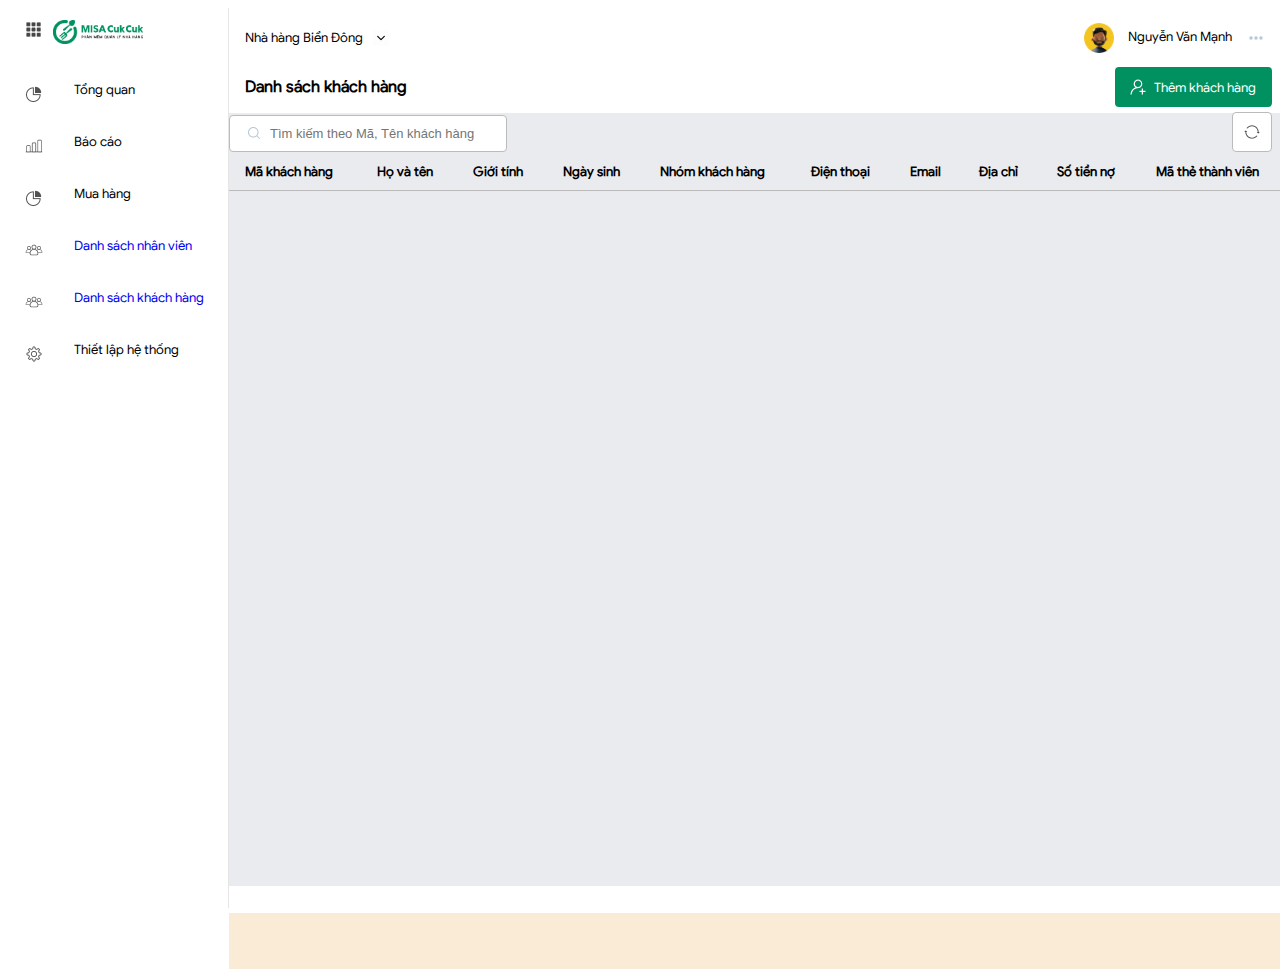
==== page/custome.html @ 2bdf8978 "code" ====
﻿<!DOCTYPE html>
<html>
<head>
    <meta charset="utf-8" />
    <link href="/css/common/main.css" rel="stylesheet" />
    <link href="../css/common/buuton.css" rel="stylesheet" />
    <link href="../css/common/icon.css" rel="stylesheet" />
    <link href="../css/common/input.css" rel="stylesheet" />
    <link href="../css/common/toolbar.css" rel="stylesheet" />
    <link href="../css/common/grid.css" rel="stylesheet" />
    <link href="/css/common/header.css" rel="stylesheet" />
    <link href="/css/common/navbar.css" rel="stylesheet" />
    <link href="../css/common/content.css" rel="stylesheet" />
    <link href="/css/page/employee.css" rel="stylesheet" />
    <title></title>
</head>
<body>
    <div class="navbar">
        <div class="logo-site">
            <div class="toggle-icon"></div>
            <div class="amis-logo"></div>
        </div>
        <div class="navbar-content">
            <div class="item">
                <div class="icon-user navbar-item-1">
                </div>
                <div class="text">Tổng quan</div>
            </div>
            <div class="item">
                <div class="icon-user navbar-item-2">
                </div>
                <div class="text">Báo cáo</div>
            </div>
            <div class="item">
                <div class="icon-user navbar-item-3">
                </div>
                <div class="text">Mua hàng</div>
            </div>
            <div class="item">
                <div class="icon-user navbar-item-4"></div>
                <div class="text"><a href="custome.html" style="text-decoration:none">Danh sách nhân viên</a></div>
            </div>
            <div class="item">
                <div class="icon-user navbar-item-4"></div>
                <div class="text"><a href="employee.html" style="text-decoration:none">Danh sách khách hàng</a></div>
            </div>
            <div class="item">
                <div class="icon-user navbar-item-5"></div>
                <div class="text">Thiết lập hệ thống</div>
            </div>
        </div>
    </div>
    <div class="header">
        <div class="floatt">
            <div class="text1">Nhà hàng Biển Đông</div>
            <div class="icon1 imageicon"></div>
        </div>
        <div class="rightt">
            <div class="icon3 imageicon2"></div>
            <div class="text2">Nguyễn Văn Mạnh</div>
            <div class="icon2 imageicon1"></div>
        </div>
    </div>
    <div class="content">
        <div class="page-title">
            <div class="title">Danh sách khách hàng</div>
            <div class="page-end">
                <button class="button1">
                    <div class="m-icon-button icon-button"></div>
                    <div class="text-button">Thêm khách hàng</div>
                </button>
            </div>
        </div>
        <div class="filter-bar">
            <div class="filter-left">
                <input class="input-seach icon-search"
                       style="width:220px;" type="text" placeholder="Tìm kiếm theo Mã, Tên khách hàng" />
            </div>
            <div class="filter-right">
                <button class="m-button-refresh"></button>
            </div>
        </div>
        <div class="gridd">
            <div class="gridd-employe">
                <table cellspacing="0" border="0" width="100%">
                    <thead>
                        <tr>
                            <th>Mã khách hàng</th>
                            <th>Họ và tên</th>
                            <th>Giới tính</th>
                            <th>Ngày sinh</th>
                            <th>Nhóm khách hàng</th>
                            <th>Điện thoại</th>
                            <th>Email</th>
                            <th>Địa chỉ</th>
                            <th>Số tiền nợ</th>
                            <th>Mã thẻ thành viên</th>
                        </tr>
                    </thead>
                    <tbody>
                    </tbody>
                </table>
            </div>
        </div>
        <div class="paging-bar"></div>
    </div>
    <script src="../lib/jquery-3.5.1.min.js"></script>
    <script src="../js/common/common.js"></script>
    <script src="../js/page/employee.js"></script>>
</body>
</html>
---- css/common/main.css ----
﻿body {
    font-family: GoogleSans-Regular;
    font-size: 13px;
}
@font-face {
    font-family: 'GoogleSans-Regular';
    src: url('../../content/font/GoogleSans-Regular.otf') format('opentype');
}
@font-face {
    font-family: 'GoogleSans-Thin';
    src: url('../../content/font/GoogleSans-Thin.otf') format('opentype');
}
@font-face {
    font-family: 'GoogleSans-ThinItalic';
    src: url('../../content/font/GoogleSans-ThinItalic.otf') format('opentype');
}
@font-face {
    font-family: 'GoogleSans-Bold';
    src: url('../../content/font/GoogleSans-Bold.otf') format('opentype');
}
@font-face {
    font-family: 'GoogleSans-BlackItalic';
    src: url('../../content/font/GoogleSans-BlackItalic.otf') format('opentype');
}
@font-face {
    font-family: 'GoogleSans-Black';
    src: url('../../content/font/GoogleSans-Black.otf') format('opentype');
}
---- css/common/buuton.css ----
﻿.button1 {
    background-color: #019160;
    border-radius: 4px;
    height: 40px;
    font-size: 13px;
    color: #ffffff;
    font-family: GoogleSans-Regular;
    padding-left:15px;
    padding-right:16px;
    display:flex;
    align-items:center;
    border:none;
    cursor:pointer;
}
.button1 .m-icon-button{
    background-position:center;
}
.button1 .text-button{
    margin-left:8px;
}
.button1:hover{
    background-color:#2FBE8E;
}
.m-button-refresh {
    background-image: url('../../content/icon/refresh.png');
    background-repeat:no-repeat;
    width:40px;
    height:40px;
    background-position:center;
    outline:none;
    border-radius:4px;
    cursor:pointer;
    border:1px solid #bbbbbb;
    background-color:#ffffff;
}
.m-button-refresh:hover{
    background-color:#E9EBEE;
}
---- css/common/icon.css ----
﻿.icon-button {
    background-image: url('../../content/icon/add.png');
    width:16px;
    height:16px;
}
.icon-search {
    background-image: url('../../content/icon/search.png');
    background-repeat:no-repeat;
    background-position:16px center;
}
---- css/common/input.css ----
﻿input {
    border-radius: 4px;
    padding: 10px 16px;
    outline: none;
    border: 1px solid #bbbbbb
}
    input::placeholder{
        font-size:13px;
    }
    .input-seach {
        padding-left: 40px;
    }
---- css/common/toolbar.css ----
﻿.filter-bar{
    width:100%;
    display:flex;
    align-items:center;
    height:40px;
}
.filter-bar .filter-left{
    
    
}
.filter-bar .filter-right{
    position:absolute;
    right:16px;
}
---- css/common/grid.css ----
﻿
---- css/common/header.css ----
﻿.header {
    float: left;
    width: calc(100% - 221px);
    height: 60px;
    border-bottom: #e5e5e5 1px solid;
    margin-top:0px;
}
.header .floatt{
    float:left;
    height:60px;
    display:flex;
}

    .header .floatt .text1{
    margin-left:16px;
    line-height:60px;
    line-height:60px;
    }
    .header .floatt .icon1 {
        margin-left: 10px;
        width: 16px;
        height: 16px;
        background-size: contain;
        line-height: 60px;
        align-self: center;
    }
.imageicon {
    background-image: url('../../content/icon/drop_down_icon.png');
}
.header .rightt{
    float:right;
    height:60px;
    width:250px;
    display:flex;
    margin-top:0px;
    margin-right:0px;
}
    .header .rightt .icon2 {
        width: 16px;
        height: 16px;
        position:absolute;
        right:16px;
        line-height: 60px;
        align-self: center;
        background-size: contain;
        float: right;
    }
    .imageicon1 {
    background-image: url('../../content/icon/option.png');
    }
.text2 {
    position: absolute;
    right: 48px;
    float: right;
    margin-top: 20px;
}
.header .rightt .icon3 {
    width: 30px;
    height: 30px;
    position: absolute;
    right: 166px;
    line-height: 60px;
    align-self: center;
    background-size: contain;
}
.imageicon2 {
    background-image: url('../../content/icon/avatar-default.png');
}
---- css/common/navbar.css ----
﻿.navbar {
    width: 220px;
    height: 100vh;
    background-color: #ffffff;
    border-right: #e5e5e5 1px solid;
    float:left;
}
.navbar .logo-site{
    width:100%;
    height:60px;
}
.navbar .navbar-content{
    width:100%;
}
.navbar .logo-site{
    display:flex;
    width:100%;
    height:60px;
}
    .navbar .logo-site .toggle-icon {
        background-image: url('../../content/image/toggle.png');
        width:24px;
        height:24px;
        background-size:contain;
        background-repeat:no-repeat;
        margin-bottom:12px;
        margin-left:16px;
        margin-top:12px;
    }
    .navbar .logo-site .amis-logo {
        background-image: url('../../content/image/cukcuk-logo.png');
        height: 24px;
        background-size: contain;
        background-repeat: no-repeat;
        width: 100%;
        margin-left: 10px;
        margin-bottom: 12px;
        margin-top: 12px;
    }
    .navbar .navbar-content{
        width:100%;
    }
    .navbar .navbar-content .item{
        width:100%;
        height:52px;
        display:flex;
    }
        .navbar-content .item .icon-user{
            width:20px;
            height:20px;
            line-height:20px;
            margin-left:16px;
            align-self:center;
            margin-right:10px;
            background-size:contain;
        }
        .navbar-content .item .text{
            margin-left:20px;
            line-height:44px;
        }
        .item:hover{
            background-color:#e5e5e5;
            color:#000000;
            width:100%;
        }
.navbar-item-1 {
    background-image: url('../../content/icon/dashboard.png');
}
.icon-user.navbar-item-2 {
    background-image: url('../../content/icon/report.png');
}
.icon-user.navbar-item-3 {
    background-image: url('../../content/icon/dashboard.png');
}

.icon-user.navbar-item-4 {
    background-image: url('../../content/icon/dic-employee.png');
}
.icon-user.navbar-item-5 {
    background-image: url('../../content/icon/setting.png');
}
---- css/common/content.css ----
﻿.content{
    width:calc(100% - 221px);
    height : calc(100vh - 75px);
    background-color:#E9EBEE;
    position:absolute;
    top:61px;
    left:229px;
}
.content .page-title{
   padding:16px;
   font-size:16px;
   font-weight:bold;
   background-color:#ffffff;
   display:flex;
   align-items:center;
}
.content .page-title .title{
    font-size:16px;
   font-weight:bold;
}
    .content .page-title .page-end {
        position: absolute;
        right: 16px;
    }
.content .filter-bar{


}
.content .gridd{
    width:100%;
    height:760px;
}
     .gridd-employe{
        height:760px;
        width:100%;
        overflow:scroll;
    }
    .content .paging-bar {
        height: 56px;
        background-color: antiquewhite;
        display: block;
    }
table th, td {
    border-bottom: 1px solid #bbbbbb;
    padding:10px 16px;
    text-align:left;
    overflow:hidden;
    text-overflow:ellipsis;
    white-space:nowrap;
}
table{
    height:100%;
    width:100%;
}
---- css/page/employee.css ----
﻿
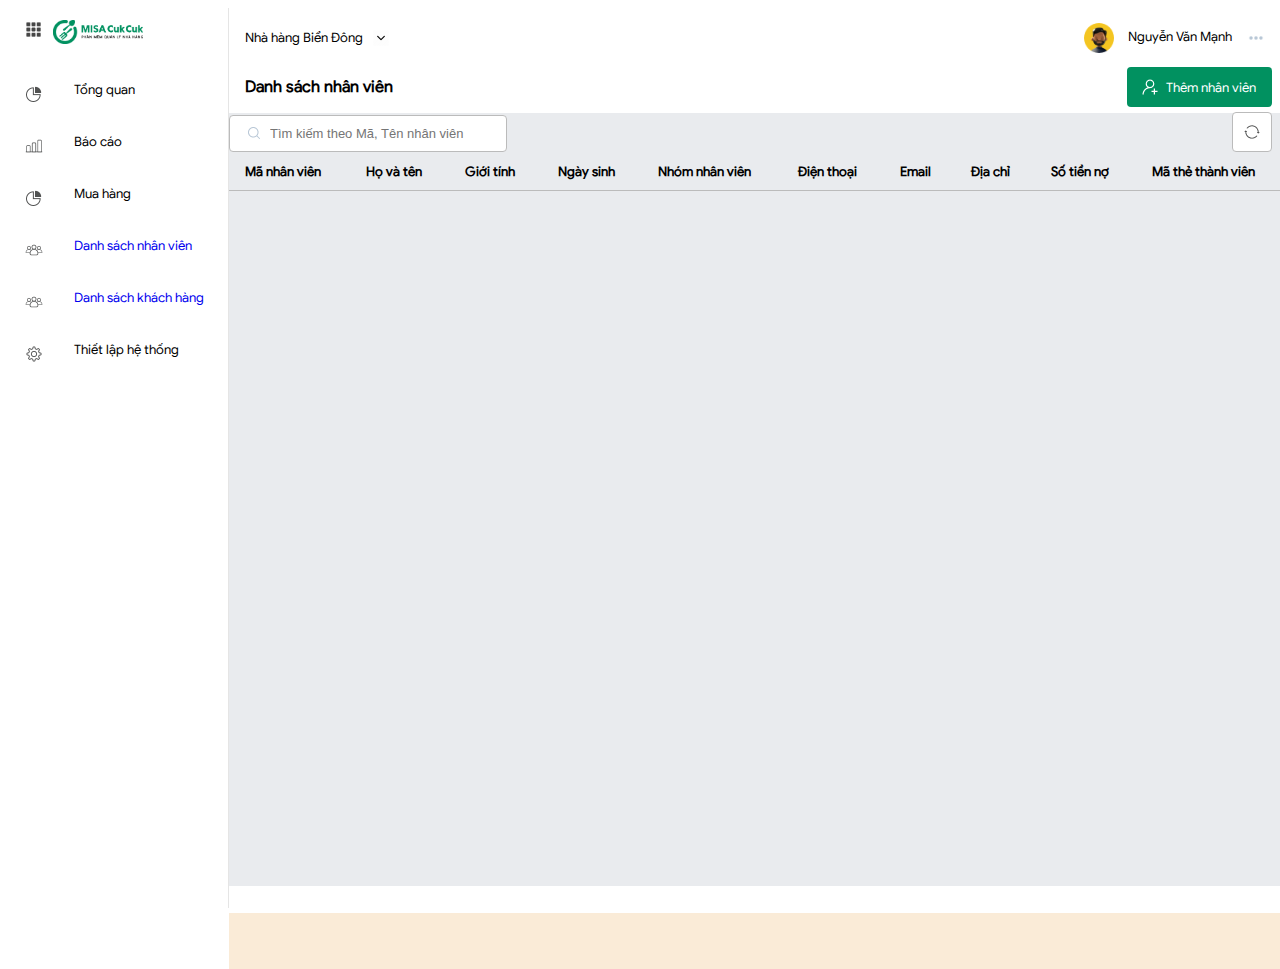
==== commit 6df648a2: "kết nối dữ liệu phần tạo ướng đối tượng" ====
--- a/page/custome.html
+++ b/page/custome.html
@@ -63,18 +63,18 @@
     </div>
     <div class="content">
         <div class="page-title">
-            <div class="title">Danh sách khách hàng</div>
+            <div class="title">Danh sách nhân viên</div>
             <div class="page-end">
                 <button class="button1">
                     <div class="m-icon-button icon-button"></div>
-                    <div class="text-button">Thêm khách hàng</div>
+                    <div class="text-button">Thêm nhân viên</div>
                 </button>
             </div>
         </div>
         <div class="filter-bar">
             <div class="filter-left">
                 <input class="input-seach icon-search"
-                       style="width:220px;" type="text" placeholder="Tìm kiếm theo Mã, Tên khách hàng" />
+                       style="width:220px;" type="text" placeholder="Tìm kiếm theo Mã, Tên nhân viên" />
             </div>
             <div class="filter-right">
                 <button class="m-button-refresh"></button>
@@ -85,11 +85,11 @@
                 <table cellspacing="0" border="0" width="100%">
                     <thead>
                         <tr>
-                            <th>Mã khách hàng</th>
+                            <th>Mã nhân viên</th>
                             <th>Họ và tên</th>
                             <th>Giới tính</th>
                             <th>Ngày sinh</th>
-                            <th>Nhóm khách hàng</th>
+                            <th>Nhóm nhân viên</th>
                             <th>Điện thoại</th>
                             <th>Email</th>
                             <th>Địa chỉ</th>
